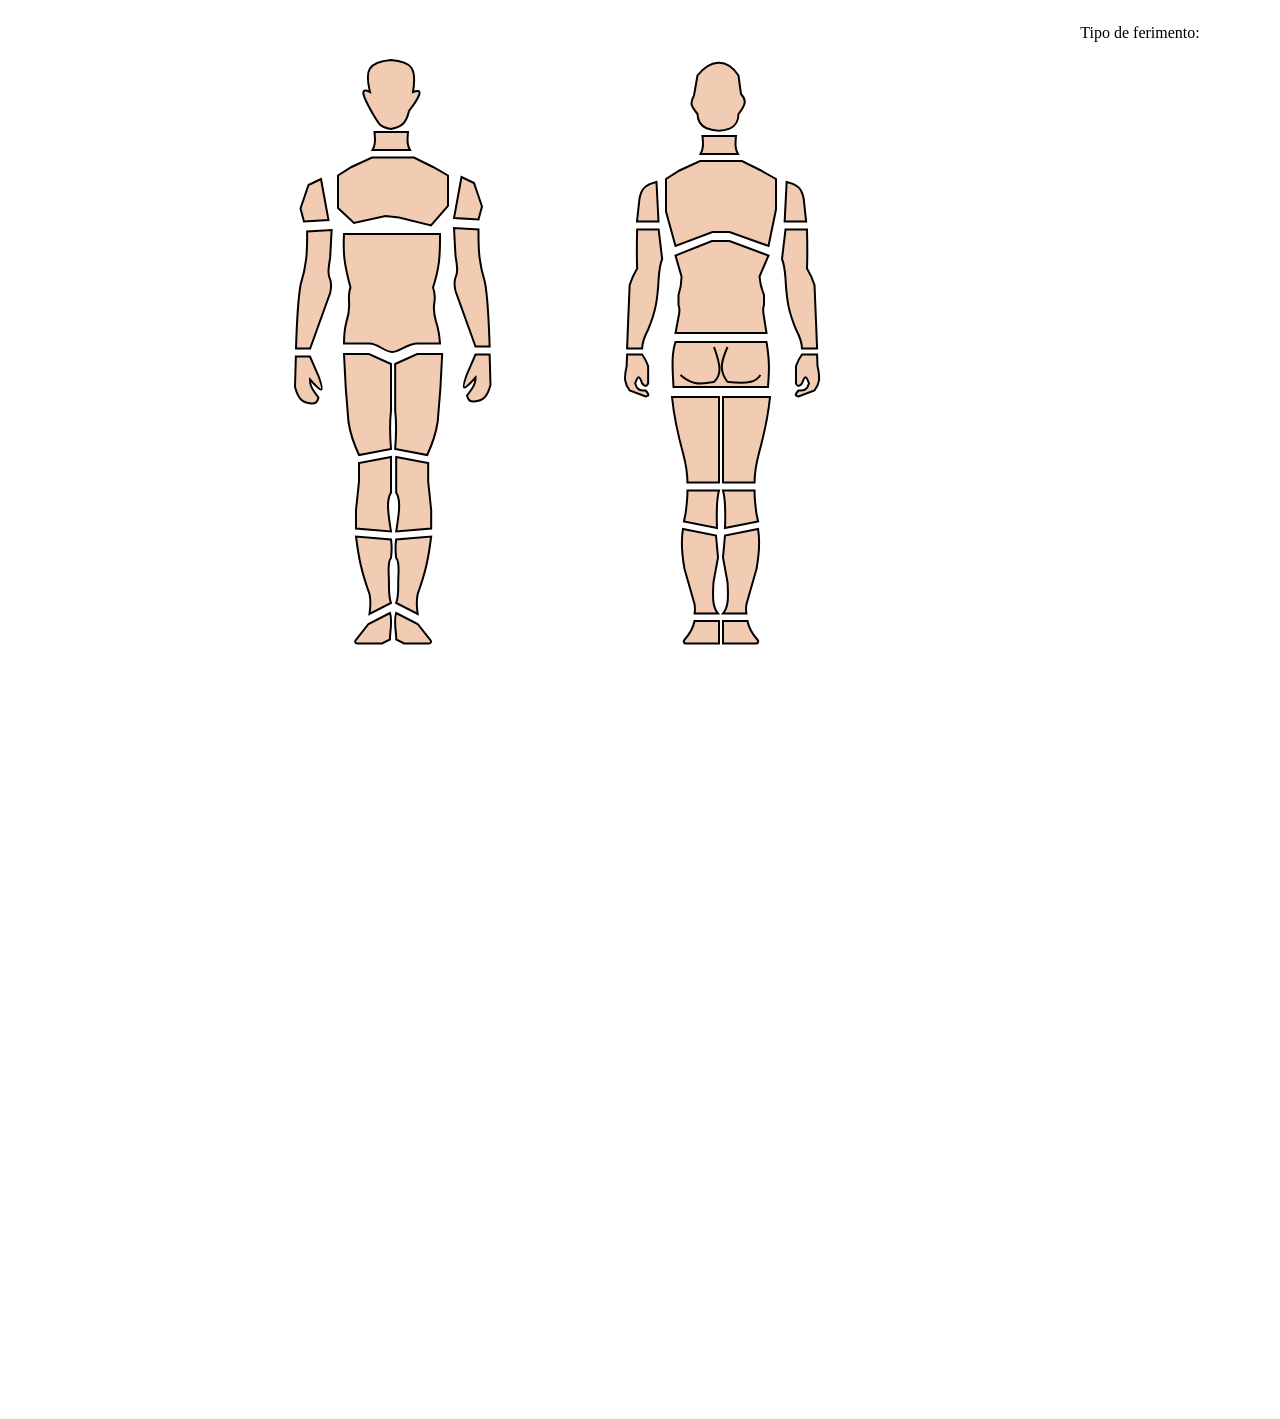
==== corpotest/index.html @ 039e2067 "corpo" ====
<!DOCTYPE html>
<html lang="pt-br">

<head>
    <meta charset="UTF-8">
    <meta name="viewport" content="width=device-width, initial-scale=1.0">
    <title>Corpo</title>
    <link rel="stylesheet" href="style.css">
</head>

<body>

    <div id="corpoCompleto">

        <div class="corpoFrente">

            <!-- Cabeça -->

            <figure class="imagem1">
                <button id="cabeca" onclick="mostrarModal('cabeca')">
                    <!-- Adicione este elemento de imagem ao seu corpo HTML com um ID específico -->
                    <img id="" src="" alt="">

                    <svg xmlns="http://www.w3.org/2000/svg" width="59" height="72" viewBox="0 0 59 72" fill="none">
                        <path
                            d="M28.9998 1C6.25031 3.25822 2.52496 10.8788 7.99981 33C-3.06877 27.7337 1.23598 37.85 9.4999 52.5C17.7638 67.15 18.3627 67.9068 28.9998 70C40.0271 67.7608 44.2174 64.1021 46.9998 52C57.1166 38.6829 62.6427 28.5564 50.9998 33C54.9529 9.42403 49.9395 2.55682 28.9998 1Z"
                            fill="white" stroke="black" stroke-width="2" />
                    </svg>
                </button>
            </figure>

            <!-- Pescoço -->

            <figure class="imagem2">

                <button id="pescoco" onclick="mostrarModal('pescoco')">

                    <img id="" src="" alt="">

                    <svg xmlns="http://www.w3.org/2000/svg" width="42" height="20" viewBox="0 0 42 20" fill="none">
                        <path
                            d="M4.5 1C5.30522 9.31686 5.48624 13.7578 2.5 19H40C37.0753 13.9955 37.2038 9.5209 38 1H4.5Z"
                            fill="white" stroke="black" stroke-width="2" />
                    </svg>
                </button>
            </figure>

            <!-- Peito -->

            <figure class="imagem3">
                <button id="peito" onclick="mostrarModal()">
                    <img id="peito" src="" alt="">
                    <svg xmlns="http://www.w3.org/2000/svg" width="112" height="71" viewBox="0 0 112 71" fill="none">
                        <path d="M111 19.5L96 11L77 1.5H35L14.5 11L1 19.5V52L17 67L48.5 60L62 61.5L94 69.5L111 50V19.5Z"
                            fill="white" stroke="black" stroke-width="2" />
                    </svg>
                </button>
            </figure>

            <!-- Braço Esquerdo -->

            <figure class="imagem4">
                <button id="ombro" onclick="mostrarModal()">
                    <svg xmlns="http://www.w3.org/2000/svg" width="31" height="46" viewBox="0 0 31 46" fill="none">
                        <path d="M9.5 8L22 2L29.5 43L5 44.5L1.5 31.5L9.5 8Z" fill="white" stroke="black"
                            stroke-width="2" />
                    </svg>
                </button>
            </figure>

            <figure class="imagem5">
                <button id="bracoe" onclick="mostrarModal()">
                    <img id="" src="" alt="">
                    <svg xmlns="http://www.w3.org/2000/svg" width="39" height="122" viewBox="0 0 39 122" fill="none">
                        <path
                            d="M6.63663 56.5C12.5112 37.6009 13.2738 25.6372 13.1366 3.5L37.6366 2L36.1366 30C33.8786 42.6003 34.0345 47.0102 36.1366 51.5C37.6398 55.521 37.569 58.546 36.1366 65L16.1366 120.5H2C2.94526 90.1878 4.0004 70.8473 6.63663 56.5Z"
                            fill="white" stroke="black" stroke-width="2" />
                    </svg>
                </button>
            </figure>

            <figure class="imagem6">
                <button onclick="mostrarModal()">
                    <img id="maoe" src="" alt="">
                    <svg xmlns="http://www.w3.org/2000/svg" width="29" height="50" viewBox="0 0 29 50" fill="none">
                        <path
                            d="M17.5 48.5C8.53948 47.6145 4.53126 44.8553 1 32C1.30455 20.7318 1.57899 10.6194 1.86337 1.5H16L24.5 21C30.6972 38.3362 28.5752 38.6485 16 24.5C15.7266 29.9513 17.8386 34.0127 24.5 42.5C23.2542 47.4125 21.6528 48.6029 17.5 48.5Z"
                            fill="white" stroke="black" stroke-width="2" />
                    </svg>
                </button>
            </figure>

            <!-- Braço Direito -->

            <figure class="imagem7">
                <button onclick="mostrarModal()">
                    <img id="ombrod" src="" alt="">
                    <svg xmlns="http://www.w3.org/2000/svg" width="32" height="46" viewBox="0 0 32 46" fill="none">
                        <path d="M22 8L9.5 2L2 43L26.5 44.5L30 31.5L22 8Z" fill="white" stroke="black"
                            stroke-width="2" />
                    </svg>
                </button>
            </figure>

            <figure class="imagem8">
                <button onclick="mostrarModal()">
                    <img id="" src="" alt="">
                    <svg xmlns="http://www.w3.org/2000/svg" width="39" height="122" viewBox="0 0 39 122" fill="none"
                        id="bracod">
                        <path
                            d="M33.0001 56.5C27.1255 37.6009 26.363 25.6372 26.5001 3.5L2.00009 2L3.50009 30C5.75813 42.6003 5.60224 47.0102 3.50009 51.5C1.99688 55.521 2.06773 58.546 3.50009 65L23.5001 120.5H37.6367C36.6915 90.1878 35.6363 70.8473 33.0001 56.5Z"
                            fill="white" stroke="black" stroke-width="2" />
                    </svg>
                </button>
            </figure>

            <figure class="imagem9">
                <button onclick="mostrarModal()">
                    <img id="" src="" alt="">
                    <svg xmlns="http://www.w3.org/2000/svg" width="30" height="50" viewBox="0 0 30 50" fill="none"
                        id="maod">
                        <path
                            d="M12 48.5C20.9605 47.6145 24.9687 44.8553 28.5 32C28.1954 20.7318 27.921 10.6194 27.6366 1.5H13.5L5 21C-1.19719 38.3362 0.924805 38.6485 13.5 24.5C13.7734 29.9513 11.6614 34.0127 5 42.5C6.24578 47.4125 7.84718 48.6029 12 48.5Z"
                            fill="white" stroke="black" stroke-width="2" />
                    </svg>
                </button>
            </figure>

            <!-- Tronco -->

            <figure class="imagem10">
                <button onclick="mostrarModal()">
                    <img id="" src="" alt="">
                    <svg xmlns="http://www.w3.org/2000/svg" width="100" height="120" viewBox="0 0 100 120" fill="none"
                        id="tronco">
                        <path
                            d="M8.49977 54.5C2.37698 32.1398 0.927945 20.4511 1.99977 1H97.9998C98.2976 23.8677 97.0656 35.7851 90.9998 54.5C93.1505 59.947 93.1673 63.0156 92.4998 68.5C91.0088 76.2298 91.6878 80.6246 93.9998 88.5C96.8667 97.0324 97.3971 101.863 97.9998 110.5H75.4998C65.1658 110.395 57.3884 118.964 49.9998 119C42.7993 119.035 35.968 110.535 27.4998 110.5H1.99977C1.9842 102.264 2.0124 97.6276 4.49977 88.5C6.9345 80.917 7.70653 76.5768 6.99977 68.5C6.6853 60.9388 7.04969 57.9783 8.49977 54.5Z"
                            fill="white" stroke="black" stroke-width="2" />
                    </svg>
                </button>
            </figure>

            <!-- Perna Esquerda -->

            <figure class="imagem11">
                <button onclick="mostrarModal()">
                    <img id="" src="" alt="">
                    <svg xmlns="http://www.w3.org/2000/svg" width="51" height="104" viewBox="0 0 51 104" fill="none"
                        id="coxae">
                        <path
                            d="M27 1H2C2.87464 24.9153 3.6637 39.2179 6.5 69C8.39924 81.1619 10.5857 88.3656 17 102L49 96C47.6432 79.431 47.4826 70.8166 49 57.5V11L27 1Z"
                            fill="white" stroke="black" stroke-width="2" />
                    </svg>
                </button>
            </figure>

            <figure class="imagem12">
                <button onclick="mostrarModal()">
                    <img id="" src="" alt="">
                    <svg xmlns="http://www.w3.org/2000/svg" width="38" height="78" viewBox="0 0 38 78" fill="none"
                        id="joelhoe">
                        <path d="M36 37.5V2L4 8V26.5L1 55V73.5L36 76.5C32.5157 55.0546 31.5389 44.7762 36 37.5Z"
                            fill="white" stroke="black" stroke-width="2" />
                    </svg>
                </button>
            </figure>

            <figure class="imagem13">
                <button onclick="mostrarModal()">
                    <img id="" src="" alt="">
                    <svg xmlns="http://www.w3.org/2000/svg" width="39" height="81" viewBox="0 0 39 81" fill="none"
                        id="panturrilhae">
                        <path
                            d="M37 23C37.9519 15.3916 38.0551 11.2936 37 4.5L2 1.5C4.79098 23.3652 7.14817 35.8126 15.5 59C17.0911 66.8127 16.7075 71.1883 15.5 79L37 68C33.9776 60.0753 35.287 50.0466 34.8756 43.5C34.1371 31.7464 34.5304 25.1068 37 23Z"
                            fill="white" stroke="black" stroke-width="2" />
                    </svg>
                </button>
            </figure>

            <figure class="imagem14">
                <button onclick="mostrarModal()">
                    <img id="" src="" alt="">
                    <svg xmlns="http://www.w3.org/2000/svg" width="39" height="34" viewBox="0 0 39 34" fill="none"
                        id="pee">
                        <path
                            d="M36 28.5C35.1874 25.528 39.0224 9.92472 36 2L14.5 13L1.57895 29.2555C0.537255 30.566 1.4705 32.5 3.1446 32.5H28L36 28.5Z"
                            fill="white" stroke="black" stroke-width="2" />
                    </svg>
                </button>
            </figure>

            <!-- Perna Direita -->

            <figure class="imagem15">
                <button onclick="mostrarModal()">
                    <img id="" src="" alt="">
                    <svg xmlns="http://www.w3.org/2000/svg" width="50" height="104" viewBox="0 0 50 104" fill="none"
                        id="coxad">
                        <path
                            d="M23.1797 1H48.1797C47.305 24.9153 46.516 39.2179 43.6797 69C41.7805 81.1619 39.594 88.3656 33.1797 102L1.17969 96C2.53649 79.431 2.69704 70.8166 1.17969 57.5V11L23.1797 1Z"
                            fill="white" stroke="black" stroke-width="2" />
                    </svg>
                </button>
            </figure>

            <figure class="imagem16">
                <button onclick="mostrarModal()">
                    <img id="" src="" alt="">
                    <svg xmlns="http://www.w3.org/2000/svg" width="39" height="78" viewBox="0 0 39 78" fill="none"
                        id="joelhod">
                        <path
                            d="M2.17969 37.5V2L34.1797 8V26.5L37.1797 55V73.5L2.17969 76.5C5.66401 55.0546 6.64077 44.7762 2.17969 37.5Z"
                            fill="white" stroke="black" stroke-width="2" />
                    </svg>
                </button>
            </figure>

            <figure class="imagem17">
                <button onclick="mostrarModal()">
                    <img id="" src="" alt="">
                    <svg xmlns="http://www.w3.org/2000/svg" width="39" height="81" viewBox="0 0 39 81" fill="none"
                        id="panturrilhad">
                        <path
                            d="M2.17969 23C1.22783 15.3916 1.12454 11.2936 2.17969 4.5L37.1797 1.5C34.3887 23.3652 32.0315 35.8126 23.6797 59C22.0886 66.8127 22.4722 71.1883 23.6797 79L2.17969 68C5.20204 60.0753 3.89273 50.0466 4.30408 43.5C5.04262 31.7464 4.64924 25.1068 2.17969 23Z"
                            fill="white" stroke="black" stroke-width="2" />
                    </svg>
                </button>
            </figure>

            <figure class="imagem18">
                <button onclick="mostrarModal()">
                    <img id="" src="" alt="">
                    <svg xmlns="http://www.w3.org/2000/svg" width="39" height="34" viewBox="0 0 39 34" fill="none"
                        id="ped">
                        <path
                            d="M2.17969 28.5C2.9923 25.528 -0.842663 9.92472 2.17969 2L23.6797 13L36.6007 29.2555C37.6424 30.566 36.7092 32.5 35.0351 32.5H10.1797L2.17969 28.5Z"
                            fill="white" stroke="black" stroke-width="2" />
                    </svg>
                </button onclick="mostrarModal()">
            </figure>
        </div>

        <div class="corpoVerso">

            <!-- Nuca -->

            <figure class="imagem19">
                <button id="cabeca" onclick="mostrarModal()">
                    <img id="" src="" alt="">
                    <svg xmlns="http://www.w3.org/2000/svg" width="56" height="71" viewBox="0 0 56 71" fill="none"
                        id="nuca">
                        <path
                            d="M48.4999 14.5C36.1795 -3.95649 19.7243 -0.839087 7.49992 14.5L4.00011 34.5C-0.416452 42.4312 1.02962 45.296 7.49992 53C7.5 59.1608 10.7944 65.0513 16.5496 67.2498C24.9401 70.4549 31.8398 70.6255 39.6191 67.5739C45.4068 65.3035 48.4999 59.2171 48.4999 53C56.0114 43.3038 56.7185 38.8789 50.9999 33L48.4999 14.5Z"
                            fill="white" stroke="black" stroke-width="2" />
                    </svg>
                </button>
            </figure>

            <!-- Pescoço -->

            <figure class="imagem20">
                <button onclick="mostrarModal()">
                    <img id="" src="" alt="">
                    <svg xmlns="http://www.w3.org/2000/svg" width="42" height="20" viewBox="0 0 42 20" fill="none"
                        id="pescocov">
                        <path
                            d="M4.5 1C5.30522 9.31686 5.48624 13.7578 2.5 19H40C37.0753 13.9955 37.2038 9.5209 38 1H4.5Z"
                            fill="white" stroke="black" stroke-width="2" />
                    </svg>
                </button onclick="mostrarModal()">
            </figure>

            <!-- Costas -->

            <figure class="imagem21">
                <button onclick="mostrarModal()">
                    <img id="" src="" alt="">
                    <svg xmlns="http://www.w3.org/2000/svg" width="112" height="88" viewBox="0 0 112 88" fill="none"
                        id="costas">
                        <path d="M111 19L96 10.5L77 1H35L14.5 10.5L1 19V51.5L10.5 86L47.5 72H64.5L103.5 86L111 49.5V19Z"
                            fill="white" stroke="black" stroke-width="2" />
                    </svg>
                </button>
            </figure>

            <!-- Braço Esquerdo -->

            <figure class="imagem22">
                <button onclick="mostrarModal()">
                    <img id="" src="" alt="">
                    <svg xmlns="http://www.w3.org/2000/svg" width="25" height="43" viewBox="0 0 25 43" fill="none"
                        id="ombroev">
                        <path d="M4.5 18.5C6.45189 8.69518 9.88843 4.86806 21.5 2L23.5 41.5H2L4.5 18.5Z" stroke="black"
                            stroke-width="2" />
                    </svg>
                </button>
            </figure>

            <figure class="imagem23">
                <button onclick="mostrarModal()">
                    <img id="" src="" alt="">
                    <svg xmlns="http://www.w3.org/2000/svg" width="38" height="122" viewBox="0 0 38 122" fill="none"
                        id="bracoev">
                        <path
                            d="M11.1504 40.5C10.6319 27.3946 10.7224 18.4842 11.1504 1.5H32.6504L36.1504 31C34.2539 35.435 33.4831 39.638 32.6504 50.5C31.5008 74.4959 28.8963 85.2383 22.1503 101.5C17.9385 109.61 16.2554 113.898 16.1503 120.5H1.0791C1.92931 97.9121 2.57346 82.233 3.65035 57C6.00993 49.4616 7.77279 46.0804 11.1504 40.5Z"
                            stroke="black" stroke-width="2" />
                    </svg>
                </button>
            </figure>

            <figure class="imagem24">
                <button onclick="mostrarModal()">
                    <img id="" src="" alt="">
                    <svg xmlns="http://www.w3.org/2000/svg" width="26" height="45" viewBox="0 0 26 45" fill="none"
                        id="maoev">
                        <path
                            d="M5.65059 37.5C0.839008 30.9725 -0.376726 26.0671 2.65059 13C2.8006 8.94243 2.94264 5.1319 3.07934 1.5H18.1506C21.3582 5.75652 22.5306 8.31747 24.1506 13V30.5C22.4755 33.5396 21.2684 34.0246 18.1506 30.5C15.4189 22.0553 13.8742 22.1064 11.1506 30.5C13.0544 36.4039 15.2885 38.0117 21.6506 37.5C25.3081 41.6283 25.3261 42.8896 21.6506 43.5L5.65059 37.5Z"
                            stroke="black" stroke-width="2" />
                    </svg>
                </button>
            </figure>

            <!-- Braço Direito -->

            <figure class="imagem25">
                <button onclick="mostrarModal()">
                    <img id="" src="" alt="">
                    <svg xmlns="http://www.w3.org/2000/svg" width="25" height="43" viewBox="0 0 25 43" fill="none"
                        id="ombrodv">
                        <path
                            d="M20.6504 18.5C18.6985 8.69518 15.262 4.86806 3.65039 2L1.65039 41.5H23.1504L20.6504 18.5Z"
                            stroke="black" stroke-width="2" />
                    </svg>
                </button>
            </figure>

            <figure class="imagem26">
                <button onclick="mostrarModal()">
                    <img id="" src="" alt="">
                    <svg xmlns="http://www.w3.org/2000/svg" width="39" height="122" viewBox="0 0 39 122" fill="none"
                        id="ombrodv">
                        <path
                            d="M27 40.5C27.5185 27.3946 27.428 18.4842 27 1.5H5.50004L2.00004 31C3.89646 35.435 4.6673 39.638 5.50004 50.5C6.64955 74.4959 9.25405 85.2383 16 101.5C20.2119 109.61 21.895 113.898 22 120.5H37.0713C36.2211 97.9121 35.5769 82.233 34.5 57C32.1405 49.4616 30.3776 46.0804 27 40.5Z"
                            stroke="black" stroke-width="2" />
                    </svg>
                </button>
            </figure>

            <figure class="imagem27">
                <button onclick="mostrarModal()">
                    <img id="" src="" alt="">
                    <svg xmlns="http://www.w3.org/2000/svg" width="27" height="45" viewBox="0 0 27 45" fill="none"
                        id="maodv">
                        <path
                            d="M20.4998 37.5C25.3114 30.9725 26.5271 26.0671 23.4998 13C23.3498 8.94243 23.2078 5.1319 23.071 1.5H7.9998C4.79219 5.75652 3.61976 8.31747 1.9998 13V30.5C3.67488 33.5396 4.88203 34.0246 7.9998 30.5C10.7315 22.0553 12.2762 22.1064 14.9998 30.5C13.096 36.4039 10.8619 38.0117 4.4998 37.5C0.842241 41.6283 0.824251 42.8896 4.4998 43.5L20.4998 37.5Z"
                            stroke="black" stroke-width="2" />
                    </svg>
                </button>
            </figure>

            <!-- Tronco -->

            <figure class="imagem28">
                <button onclick="mostrarModal()">
                    <img id="" src="" alt="">
                    <svg xmlns="http://www.w3.org/2000/svg" width="96" height="94" viewBox="0 0 96 94" fill="none"
                        id="troncov">
                        <path
                            d="M38 1L1.5 15.5L7.5 36.5C7.61761 43.5369 6.88414 47.5915 4.5 55V65C5.89305 68.7648 5.98939 71.3131 4.5 77L1.5 93H92.5L90 77C88.9389 71.4893 88.3807 68.4236 90 65V55C87.182 48.2574 86.0076 44.3066 85.5 36.5L94.5 15.5L55.5 1H38Z"
                            stroke="black" stroke-width="2" />
                    </svg>
                </button>
            </figure>

            <!-- Bunda -->

            <figure class="imagem29">
                <button onclick="mostrarModal()">
                    <img id="" src="" alt="">
                    <svg xmlns="http://www.w3.org/2000/svg" width="99" height="47" viewBox="0 0 99 47" fill="none"
                        id="bunda">
                        <path
                            d="M95.5001 1H4.50007C0.793811 11.9378 1.15043 23.593 2.50007 46H97.0001C98.2906 29.3899 98.6694 19.8972 95.5001 1Z"
                            fill="white" />
                        <path
                            d="M56.5001 6C49.8121 21.3453 48.2502 29.4254 55.9737 40.2757C56.3024 40.7374 56.8342 41.0324 57.3986 41.0843C79.1102 43.0837 84.7492 40.7496 89.5001 34M43.0001 6C49.7744 24.7594 50.7181 33.1255 43.4352 40.566C43.1567 40.8505 42.7849 41.0394 42.3928 41.109C26.9947 43.8433 19.4022 42.8765 9.50007 34M4.50007 1H95.5001C98.6694 19.8972 98.2906 29.3899 97.0001 46H2.50007C1.15043 23.593 0.793811 11.9378 4.50007 1Z"
                            stroke="black" stroke-width="2" />
                    </svg>
                </button>
            </figure>

            <!-- Perna Esquerda -->

            <figure class="imagem30">
                <button onclick="mostrarModal()">
                    <img id="" src="" alt="">
                    <svg xmlns="http://www.w3.org/2000/svg" width="50" height="88" viewBox="0 0 50 88" fill="none"
                        id="coxaev">
                        <path
                            d="M2 1H49V86.5H17.4624C17.4237 77.5504 16.1727 69.424 13.5 59C6.95637 35.165 4.01982 22.2302 2 1Z"
                            stroke="black" stroke-width="2" />
                    </svg>
                </button>
            </figure>

            <figure class="imagem31">
                <button onclick="mostrarModal()">
                    <img id="" src="" alt="">
                    <svg xmlns="http://www.w3.org/2000/svg" width="39" height="41" viewBox="0 0 39 41" fill="none"
                        id="joelhoev">
                        <path
                            d="M37 1.5C34.6193 9.80374 34.258 18.2985 35 39L1.96493 32.5C2.37571 30.1095 2.8866 27.6307 3.5 25C4.80629 15.7373 5.49209 8.37567 5.46237 1.5H37Z"
                            stroke="black" stroke-width="2" />
                    </svg>
                </button>
            </figure>

            <figure class="imagem32">
                <button onclick="mostrarModal()">
                    <img id="" src="" alt="">
                    <svg xmlns="http://www.w3.org/2000/svg" width="41" height="88" viewBox="0 0 41 88" fill="none"
                        id="panturrilhaev">
                        <path
                            d="M14.5 77L4.5 42C1.4209 24.8354 0.790516 14.6537 2.96493 2L36 8.5L38 30.5L33.5 55C32.3732 72.7096 32.9847 80.3034 38 86.5H14.5848C15.0943 83.5904 15.0956 80.4663 14.5 77Z"
                            stroke="black" stroke-width="2" />
                    </svg>
                </button>
            </figure>

            <figure class="imagem33">
                <button onclick="mostrarModal()">
                    <img id="" src="" alt="">
                    <svg xmlns="http://www.w3.org/2000/svg" width="38" height="25" viewBox="0 0 38 25" fill="none"
                        id="peev">
                        <path
                            d="M37 23.5H3.77785C2.00323 23.5 1.09325 21.3449 2.27652 20.0223C7.89733 13.7399 11.2761 7.98883 12.5 1H37V23.5Z"
                            stroke="black" stroke-width="2" />
                    </svg>
                </button>
            </figure>

            <!-- Perna Direita -->

            <figure class="imagem34">
                <button onclick="mostrarModal()">
                    <img id="" src="" alt="">
                    <svg xmlns="http://www.w3.org/2000/svg" width="50" height="88" viewBox="0 0 50 88" fill="none"
                        id="coxadv">
                        <path
                            d="M48 1H1V86.5H32.5376C32.5763 77.5504 33.8273 69.424 36.5 59C43.0436 35.165 45.9802 22.2302 48 1Z"
                            stroke="black" stroke-width="2" />
                    </svg>
                </button>
            </figure>

            <figure class="imagem35">
                <button onclick="mostrarModal()">
                    <img id="" src="" alt="">
                    <svg xmlns="http://www.w3.org/2000/svg" width="39" height="41" viewBox="0 0 39 41" fill="none"
                        id="joelhodv">
                        <path
                            d="M2 1.5C4.38071 9.80374 4.74199 18.2985 4 39L37.0351 32.5C36.6243 30.1095 36.1134 27.6307 35.5 25C34.1937 15.7373 33.5079 8.37567 33.5376 1.5H2Z"
                            stroke="black" stroke-width="2" />
                    </svg>
                </button>
            </figure>

            <figure class="imagem36">
                <button onclick="mostrarModal()">
                    <img id="" src="" alt="">
                    <svg xmlns="http://www.w3.org/2000/svg" width="41" height="88" viewBox="0 0 41 88" fill="none"
                        id="panturrilhadv">
                        <path
                            d="M26.5 77L36.5 42C39.5791 24.8354 40.2095 14.6537 38.0351 2L5 8.5L3 30.5L7.5 55C8.6268 72.7096 8.01526 80.3034 3 86.5H26.4152C25.9057 83.5904 25.9044 80.4663 26.5 77Z"
                            stroke="black" stroke-width="2" />
                    </svg>
                </button>
            </figure>

            <figure class="imagem37">

                <button onclick="mostrarModal()">
                    <img id="" src="" alt="">
                    <svg xmlns="http://www.w3.org/2000/svg" width="38" height="25" viewBox="0 0 38 25" fill="none"
                        id="pedv">
                        <path
                            d="M1 23.5H34.2222C35.9968 23.5 36.9067 21.3449 35.7235 20.0223C30.1027 13.7399 26.7239 7.98883 25.5 1H1V23.5Z"
                            stroke="black" stroke-width="2" />
                    </svg>

                </button>

            </figure>
        </div>

    </div>


    <!-- Janela modal -->
    <div id="modal" class="modal" style="display: none;">
        <div class="modal-content">
            <p>Escolha a categoria:</p>
            <button id="fraturas" onclick="selectTrauma('Fraturas-Luxações-Entorses')"> <img src="/img/Frame 22.png"
                    alt=""> Fraturas /
                Luxações /
                Entorses</button>
            <button onclick="selectTrauma('Ferimentos-Diversos')"> <img src="/img/Frame 23.png" alt=""> Ferimentos
                Diversos</button>
            <button onclick="selectTrauma('Hemorragias')"> <img src="/img/Frame 24.png" alt="">Hemorragias</button>
            <button onclick="selectTrauma('Evisceração')"> <img src="/img/Frame 25.png" alt="">Evisceração</button>
            <button onclick="selectTrauma('F.A.B./F.A.F.')"> <img src="/img/Frame 26.png" alt="">F.A.B./F.A.F.</button>
            <button onclick="selectTrauma('Amputação')"> <img src="/img/Frame 27.png" alt="">Amputação</button>
            <button onclick="selectTrauma('Queimadura 1°Grau')"> <img src="/img/Frame 28.png" alt="">Queimadura
                1°Grau</button>
            <button onclick="selectTrauma('Queimadura 2°Grau')"> <img src="/img/Frame 29.png" alt="">Queimadura
                2°Grau</button>
            <button onclick="selectTrauma('Queimadura 3°Grau')"> <img src="/img/Frame 30.png" alt="">Queimadura
                3°Grau</button>
        </div>
    </div>

    <div>
        <p>Tipo de ferimento:</p>
        <p id="tipo"></p>
    </div>

    <script src="assets.js"></script>

</body>

</html>
---- corpotest/style.css ----
body {
    display: flex;
    justify-content: center;
}

#corpoCompleto {
    display: flex;
    gap: 200px;
    width: 1000px;
    justify-content: center;
    align-items: center;
}

#corpoFrente {
    width: 1000px;
}

#corpoVerso {
    width: 1000px;
}

button {
    background: none;
    border: none;
    cursor: pointer;
}


figure {
    border: none;
    margin: 0px;
}

.imagem1 {
    position: relative;
    top: 50px;
}

.imagem2 {
    position: relative;
    top: 45px;
    left: 8px;
}

.imagem3 {
    position: relative;
    top: 45px;
    right: 25px;
}

.imagem4 {
    position: relative;
    bottom: 10px;
    right: 60px;
}

.imagem5 {
    position: relative;
    bottom: 10px;
    right: 68px;
}

.imagem6 {
    position: relative;
    bottom: 10px;
    right: 68px;
}

.imagem7 {
    position: relative;
    bottom: 245px;
    left: 90px;
}

.imagem8 {
    position: relative;
    bottom: 245px;
    left: 90px;
}

.imagem9 {
    position: relative;
    bottom: 245px;
    left: 100px;
}

.imagem10 {
    position: relative;
    bottom: 420px;
    right: 20px;
}

.imagem11 {
    position: relative;
    bottom: 425px;
    right: 20px;
}

.imagem12 {
    position: relative;
    bottom: 432px;
    right: 7px;
}

.imagem13 {
    position: relative;
    bottom: 435px;
    right: 8px;
}

.imagem14 {
    position: relative;
    bottom: 445px;
    right: 8px;
}

.imagem15 {
    position: relative;
    bottom: 742px;
    left: 32px;
}

.imagem16 {
    position: relative;
    bottom: 749px;
    left: 32px;
}

.imagem17 {
    position: relative;
    bottom: 752px;
    left: 32px;
}

.imagem18 {
    position: relative;
    bottom: 762px;
    left: 32px;
}

.imagem19 {
    position: relative;
    top: 10px;
}

.imagem20 {
    position: relative;
    top: 8px;
    left: 8px;
}

.imagem21 {
    position: relative;
    top: 8px;
    right: 25px;
}

.imagem22 {
    position: relative;
    bottom: 65px;
    right: 55px;
}

.imagem23 {
    position: relative;
    bottom: 65px;
    right: 64px;
}

.imagem24 {
    position: relative;
    bottom: 67px;
    right: 66px;
}

.imagem25 {
    position: relative;
    bottom: 290px;
    left: 93px;
}

.imagem26 {
    position: relative;
    bottom: 290px;
    left: 90px;
}

.imagem27 {
    position: relative;
    bottom: 292px;
    left: 104px;
}

.imagem28 {
    position: relative;
    bottom: 455px;
    right: 16px;
}

.imagem29 {
    position: relative;
    bottom: 453px;
    right: 19px;
}

.imagem30 {
    position: relative;
    bottom: 450px;
    right: 20px;
}

.imagem31 {
    position: relative;
    bottom: 450px;
    right: 8px;
}

.imagem32 {
    position: relative;
    bottom: 458px;
    right: 10px;
}

.imagem33 {
    position: relative;
    bottom: 458px;
    right: 8px;
}

.imagem34 {
    position: relative;
    bottom: 712px;
    left: 32px;
}

.imagem35 {
    position: relative;
    bottom: 712px;
    left: 31px;
}

.imagem36 {
    position: relative;
    bottom: 720px;
    left: 30px;
}

.imagem37 {
    position: relative;
    bottom: 720px;
    left: 32px;
}

path {
    fill: #f1cbb2;
}

/* Frente */

#cabeca path:hover {
    stroke: red;
}

#pescoco path:hover {
    stroke: greenyellow;
}

#peito path:hover {
    stroke: yellow;
}

#ombroe path:hover {
    stroke: blue;
}

#bracoe path:hover {
    stroke: blue;
}

#maoe path:hover {
    stroke: blue;
}

#ombrod path:hover {
    stroke: blue;
}

#bracod path:hover {
    stroke: blue;
}

#maod path:hover {
    stroke: blue;
}

#tronco path:hover {
    stroke: red;
}

#coxae path:hover {
    stroke: red;
}

#joelhoe path:hover {
    stroke: red;
}

#panturrilhae path:hover {
    stroke: red;
}

#pee path:hover {
    stroke: red;
}

#coxad path:hover {
    stroke: red;
}

#joelhod path:hover {
    stroke: red;
}

#panturrilhad path:hover {
    stroke: red;
}

#ped path:hover {
    stroke: red;
}

/* Verso */

#nuca path:hover {
    stroke: red;
}

#pescocov path:hover {
    stroke: greenyellow;
}

#costas path:hover {
    stroke: yellow;
}

#ombroev path:hover {
    stroke: blue;
}

#bracoev path:hover {
    stroke: blue;
}

#maoev path:hover {
    stroke: blue;
}

#ombrodv path:hover {
    stroke: blue;
}

#bracodv path:hover {
    stroke: blue;
}

#maodv path:hover {
    stroke: blue;
}

#troncov path:hover {
    stroke: red;
}

#bunda path:hover {
    stroke: red;
}

#coxaev path:hover {
    stroke: red;
}

#joelhoev path:hover {
    stroke: red;
}

#panturrilhaev path:hover {
    stroke: red;
}

#peev path:hover {
    stroke: red;
}

#coxadv path:hover {
    stroke: red;
}

#joelhodv path:hover {
    stroke: red;
}

#panturrilhadv path:hover {
    stroke: red;
}

#pedv path:hover {
    stroke: red;
}

/* Caixa de opções */

/* Estilo para a janela modal */
.modal {
    display: none;
    position: fixed;
    top: 0;
    left: 0;
    width: 100%;
    height: 100%;
    background-color: rgba(0, 0, 0, 0.5);
    display: flex;
    justify-content: center;
    align-items: center;
}

/* Estilo para o conteúdo da janela modal */
.modal-content {
    display: flex;
    flex-direction: column;
    gap: 5px;
    position: fixed;
    top: 40%;
    left: 38%;
    background-color: rgb(187, 187, 187);
    padding: 20px;
    border-radius: 5px;
    text-align: center;
    width: 400px;
    font-family: Arial, Helvetica, sans-serif;
    font-size: 20px;

}

.modal-content button {
    display: flex;
    justify-content: center;
    align-items: center;
    background-color: white;
    border: none;
    border-radius: 5px;
    height: 30px;
}

.modal-content button:hover {
    background-color: rgb(255, 255, 0);
    transform: scale(1.05);
    transition: 0.2s ease;
}

/* Imagem no Botão */

.modal-content button img {
    width: 25px;
}
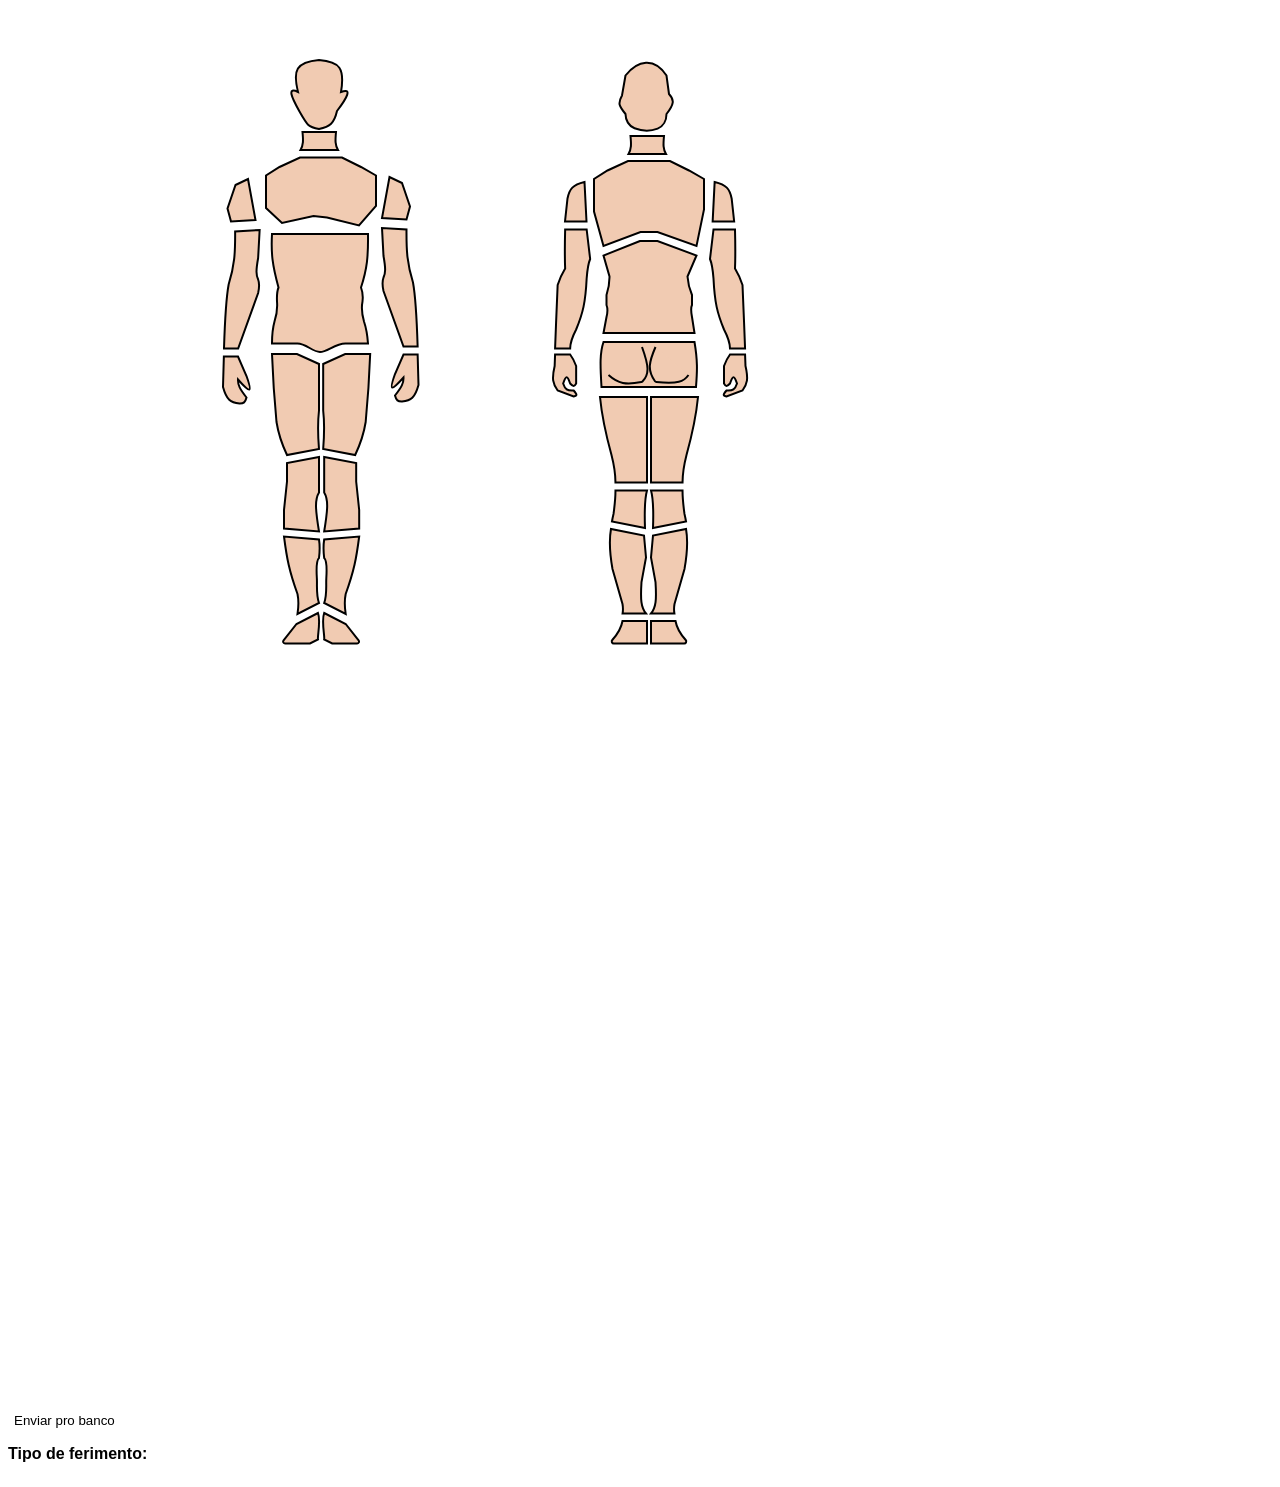
==== commit 6c3f5f4e: "corpo" ====
--- a/corpotest/index.html
+++ b/corpotest/index.html
@@ -520,10 +520,15 @@
     </div>
 
     <div>
+        <button onclick="enviarTrauma()">Enviar pro banco</button>
+    </div>
+
+    <div>
         <p>Tipo de ferimento:</p>
         <p id="tipo"></p>
     </div>
 
+    <script src="../jquery-1.8.2.min.js"></script>
     <script src="assets.js"></script>
 
 </body>
--- a/corpotest/style.css
+++ b/corpotest/style.css
@@ -1,6 +1,9 @@
 body {
     display: flex;
+    flex-direction: column;
     justify-content: center;
+    font-family: Arial, Helvetica, sans-serif;
+    font-weight: 600;
 }
 
 #corpoCompleto {
@@ -408,6 +411,7 @@
 }
 
 /* Caixa de opções */
+
 
 /* Estilo para a janela modal */
 .modal {
@@ -456,10 +460,3 @@
     transform: scale(1.05);
     transition: 0.2s ease;
 }
-
-/* Imagem no Botão */
-
-.modal-content button img {
-    width: 25px;
-}
-
